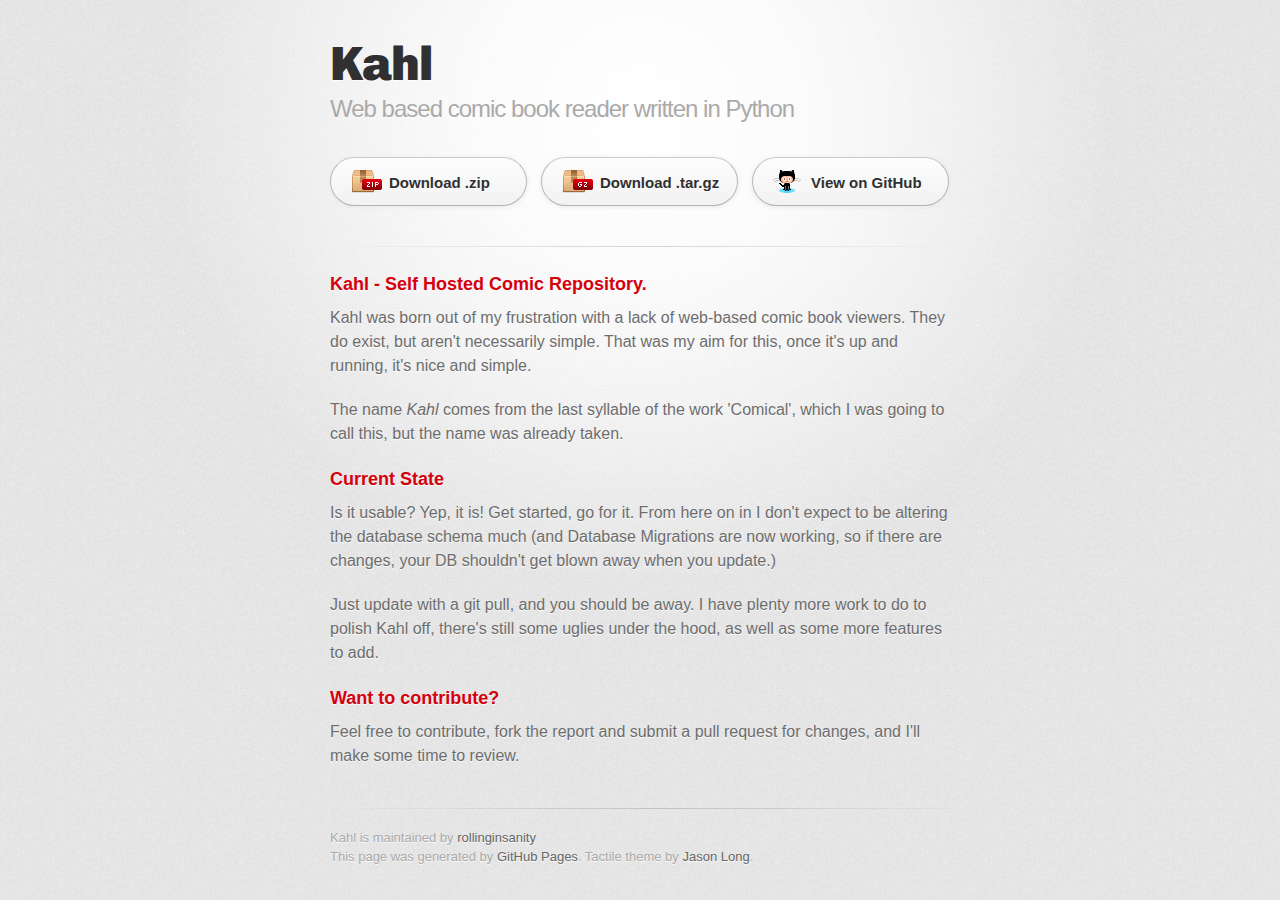
==== index.html @ e3dbe2bc "Create gh-pages branch via GitHub" ====
<!DOCTYPE html>
<html>
  <head>
    <meta charset='utf-8'>
    <meta http-equiv="X-UA-Compatible" content="chrome=1">
    <link href='https://fonts.googleapis.com/css?family=Chivo:900' rel='stylesheet' type='text/css'>
    <link rel="stylesheet" type="text/css" href="stylesheets/stylesheet.css" media="screen">
    <link rel="stylesheet" type="text/css" href="stylesheets/github-dark.css" media="screen">
    <link rel="stylesheet" type="text/css" href="stylesheets/print.css" media="print">
    <!--[if lt IE 9]>
    <script src="//html5shiv.googlecode.com/svn/trunk/html5.js"></script>
    <![endif]-->
    <title>Kahl by rollinginsanity</title>
  </head>

  <body>
    <div id="container">
      <div class="inner">

        <header>
          <h1>Kahl</h1>
          <h2>Web based comic book reader written in Python</h2>
        </header>

        <section id="downloads" class="clearfix">
          <a href="https://github.com/rollinginsanity/Kahl/zipball/master" id="download-zip" class="button"><span>Download .zip</span></a>
          <a href="https://github.com/rollinginsanity/Kahl/tarball/master" id="download-tar-gz" class="button"><span>Download .tar.gz</span></a>
          <a href="https://github.com/rollinginsanity/Kahl" id="view-on-github" class="button"><span>View on GitHub</span></a>
        </section>

        <hr>

        <section id="main_content">
          <h3>
<a id="kahl---self-hosted-comic-repository" class="anchor" href="#kahl---self-hosted-comic-repository" aria-hidden="true"><span class="octicon octicon-link"></span></a>Kahl - Self Hosted Comic Repository.</h3>

<p>Kahl was born out of my frustration with a lack of web-based comic book viewers. They do exist, but aren't necessarily simple. That was my aim for this, once it's up and running, it's nice and simple.</p>

<p>The name <em>Kahl</em> comes from the last syllable of the work 'Comical', which I was going to call this, but the name was already taken.</p>

<h3>
<a id="current-state" class="anchor" href="#current-state" aria-hidden="true"><span class="octicon octicon-link"></span></a>Current State</h3>

<p>Is it usable? Yep, it is! Get started, go for it. From here on in I don't expect to be altering the database schema much (and Database Migrations are now working, so if there are changes, your DB shouldn't get blown away when you update.)</p>

<p>Just update with a git pull, and you should be away. I have plenty more work to do to polish Kahl off, there's still some uglies under the hood, as well as some more features to add.</p>

<h3>
<a id="want-to-contribute" class="anchor" href="#want-to-contribute" aria-hidden="true"><span class="octicon octicon-link"></span></a>Want to contribute?</h3>

<p>Feel free to contribute, fork the report and submit a pull request for changes, and I'll make some time to review.</p>
        </section>

        <footer>
          Kahl is maintained by <a href="https://github.com/rollinginsanity">rollinginsanity</a><br>
          This page was generated by <a href="https://pages.github.com">GitHub Pages</a>. Tactile theme by <a href="https://twitter.com/jasonlong">Jason Long</a>.
        </footer>

        
      </div>
    </div>
  </body>
</html>
---- stylesheets/stylesheet.css ----
/* http://meyerweb.com/eric/tools/css/reset/
   v2.0 | 20110126
   License: none (public domain)
*/
html, body, div, span, applet, object, iframe,
h1, h2, h3, h4, h5, h6, p, blockquote, pre,
a, abbr, acronym, address, big, cite, code,
del, dfn, em, img, ins, kbd, q, s, samp,
small, strike, strong, sub, sup, tt, var,
b, u, i, center,
dl, dt, dd, ol, ul, li,
fieldset, form, label, legend,
table, caption, tbody, tfoot, thead, tr, th, td,
article, aside, canvas, details, embed,
figure, figcaption, footer, header, hgroup,
menu, nav, output, ruby, section, summary,
time, mark, audio, video {
	padding: 0;
	margin: 0;
	font: inherit;
	font-size: 100%;
	vertical-align: baseline;
	border: 0;
}
/* HTML5 display-role reset for older browsers */
article, aside, details, figcaption, figure,
footer, header, hgroup, menu, nav, section {
	display: block;
}
body {
	line-height: 1;
}
ol, ul {
	list-style: none;
}
blockquote, q {
	quotes: none;
}
blockquote:before, blockquote:after,
q:before, q:after {
	content: '';
	content: none;
}
table {
	border-spacing: 0;
	border-collapse: collapse;
}

/* LAYOUT STYLES */
body {
  font-family: 'Helvetica Neue', Helvetica, Arial, serif;
  font-size: 1em;
  line-height: 1.5;
  color: #6d6d6d;
  text-shadow: 0 1px 0 rgba(255, 255, 255, 0.8);
  background: #e7e7e7 url(../images/body-bg.png) 0 0 repeat;
}

a {
  color: #d5000d;
}
a:hover {
  color: #c5000c;
}

header {
  padding-top: 35px;
  padding-bottom: 25px;
}

header h1 {
  font-family: 'Chivo', 'Helvetica Neue', Helvetica, Arial, serif;
  font-size: 48px; font-weight: 900;
  line-height: 1.2;
  color: #303030;
  letter-spacing: -1px;
}

header h2 {
  font-size: 24px;
  font-weight: normal;
  line-height: 1.3;
  color: #aaa;
  letter-spacing: -1px;
}

#container {
  min-height: 595px;
  background: transparent url(../images/highlight-bg.jpg) 50% 0 no-repeat;
}

.inner {
  width: 620px;
  margin: 0 auto;
}

#container .inner img {
  max-width: 100%;
}

#downloads {
  margin-bottom: 40px;
}

a.button {
  display: block;
  float: left;
  width: 179px;
  padding: 12px 8px 12px 8px;
  margin-right: 14px;
  font-size: 15px;
  font-weight: bold;
  line-height: 25px;
  color: #303030;
  background: #fdfdfd; /* Old browsers */
  background: -moz-linear-gradient(top,  #fdfdfd 0%, #f2f2f2 100%); /* FF3.6+ */
  background: -webkit-gradient(linear, left top, left bottom, color-stop(0%,#fdfdfd), color-stop(100%,#f2f2f2)); /* Chrome,Safari4+ */
  background: -webkit-linear-gradient(top,  #fdfdfd 0%,#f2f2f2 100%); /* Chrome10+,Safari5.1+ */
  background: -o-linear-gradient(top,  #fdfdfd 0%,#f2f2f2 100%); /* Opera 11.10+ */
  background: -ms-linear-gradient(top,  #fdfdfd 0%,#f2f2f2 100%); /* IE10+ */
  background: linear-gradient(top,  #fdfdfd 0%,#f2f2f2 100%); /* W3C */
  filter: progid:DXImageTransform.Microsoft.gradient( startColorstr='#fdfdfd', endColorstr='#f2f2f2',GradientType=0 ); /* IE6-9 */
  border-top: solid 1px #cbcbcb;
  border-right: solid 1px #b7b7b7;
  border-bottom: solid 1px #b3b3b3;
  border-left: solid 1px #b7b7b7;
  border-radius: 30px;
  -webkit-box-shadow: 10px 10px 5px #888;
  -moz-box-shadow: 10px 10px 5px #888;
  box-shadow: 0px 1px 5px #e8e8e8;
  -moz-border-radius: 30px;
  -webkit-border-radius: 30px;
}
a.button:hover {
  background: #fafafa; /* Old browsers */
  background: -moz-linear-gradient(top,  #fdfdfd 0%, #f6f6f6 100%); /* FF3.6+ */
  background: -webkit-gradient(linear, left top, left bottom, color-stop(0%,#fdfdfd), color-stop(100%,#f6f6f6)); /* Chrome,Safari4+ */
  background: -webkit-linear-gradient(top,  #fdfdfd 0%,#f6f6f6 100%); /* Chrome10+,Safari5.1+ */
  background: -o-linear-gradient(top,  #fdfdfd 0%,#f6f6f6 100%); /* Opera 11.10+ */
  background: -ms-linear-gradient(top,  #fdfdfd 0%,#f6f6f6 100%); /* IE10+ */
  background: linear-gradient(top,  #fdfdfd 0%,#f6f6f6, 100%); /* W3C */
  filter: progid:DXImageTransform.Microsoft.gradient( startColorstr='#fdfdfd', endColorstr='#f6f6f6',GradientType=0 ); /* IE6-9 */
  border-top: solid 1px #b7b7b7;
  border-right: solid 1px #b3b3b3;
  border-bottom: solid 1px #b3b3b3;
  border-left: solid 1px #b3b3b3;
}

a.button span {
  display: block;
  height: 23px;
  padding-left: 50px;
}

#download-zip span {
  background: transparent url(../images/zip-icon.png) 12px 50% no-repeat;
}
#download-tar-gz span {
  background: transparent url(../images/tar-gz-icon.png) 12px 50% no-repeat;
}
#view-on-github span {
  background: transparent url(../images/octocat-icon.png) 12px 50% no-repeat;
}
#view-on-github {
  margin-right: 0;
}

code, pre {
  margin-bottom: 30px;
  font-family: Monaco, "Bitstream Vera Sans Mono", "Lucida Console", Terminal;
  font-size: 14px;
  color: #222;
}

code {
  padding: 0 3px;
  background-color: #f2f2f2;
  border: solid 1px #ddd;
}

pre {
  padding: 20px;
  overflow: auto;
  color: #f2f2f2;
  text-shadow: none;
  background: #303030;
}
pre code {
  padding: 0;
  color: #f2f2f2;
  background-color: #303030;
  border: none;
}

ul, ol, dl {
  margin-bottom: 20px;
}


/* COMMON STYLES */

hr {
  height: 1px;
  padding-bottom: 1em;
  margin-top: 1em;
  line-height: 1px;
  background: transparent url('../images/hr.png') 50% 0 no-repeat;
  border: none;
}

strong {
  font-weight: bold;
}

em {
  font-style: italic;
}

table {
  width: 100%;
  border: 1px solid #ebebeb;
}

th {
  font-weight: 500;
}

td {
  font-weight: 300;
  text-align: center;
  border: 1px solid #ebebeb;
}

form {
  padding: 20px;
  background: #f2f2f2;

}


/* GENERAL ELEMENT TYPE STYLES */

h1 {
  font-size: 32px;
}

h2 {
  margin-bottom: 8px;
  font-size: 22px;
  font-weight: bold;
  color: #303030;
}

h3 {
  margin-bottom: 8px;
  font-size: 18px;
  font-weight: bold;
  color: #d5000d;
}

h4 {
  font-size: 16px;
  font-weight: bold;
  color: #303030;
}

h5 {
  font-size: 1em;
  color: #303030;
}

h6 {
  font-size: .8em;
  color: #303030;
}

p {
  margin-bottom: 20px;
  font-weight: 300;
}

a {
  text-decoration: none;
}

p a {
  font-weight: 400;
}

blockquote {
  padding: 0 0 0 30px;
  margin-bottom: 20px;
  font-size: 1.6em;
  border-left: 10px solid #e9e9e9;
}

ul li {
  list-style-position: inside;
  list-style: disc;
  padding-left: 20px;
}

ol li {
  list-style-position: inside;
  list-style: decimal;
  padding-left: 3px;
}

dl dt {
  color: #303030;
}

footer {
  padding-top: 20px;
  padding-bottom: 30px;
  margin-top: 40px;
  font-size: 13px;
  color: #aaa;
  background: transparent url('../images/hr.png') 0 0 no-repeat;
}

footer a {
  color: #666;
}
footer a:hover {
  color: #444;
}

/* MISC */
.clearfix:after {
  display: block;
  height: 0;
  clear: both;
  visibility: hidden;
  content: '.';
}

.clearfix {display: inline-block;}
* html .clearfix {height: 1%;}
.clearfix {display: block;}

/* #Media Queries
================================================== */

/* Smaller than standard 960 (devices and browsers) */
@media only screen and (max-width: 959px) { }

/* Tablet Portrait size to standard 960 (devices and browsers) */
@media only screen and (min-width: 768px) and (max-width: 959px) { }

/* All Mobile Sizes (devices and browser) */
@media only screen and (max-width: 767px) {
  header {
    padding-top: 10px;
    padding-bottom: 10px;
  }
  #downloads {
    margin-bottom: 25px;
  }
  #download-zip, #download-tar-gz {
    display: none;
  }
  .inner {
    width: 94%;
    margin: 0 auto;
  }
}

/* Mobile Landscape Size to Tablet Portrait (devices and browsers) */
@media only screen and (min-width: 480px) and (max-width: 767px) { }

/* Mobile Portrait Size to Mobile Landscape Size (devices and browsers) */
@media only screen and (max-width: 479px) { }
---- stylesheets/github-dark.css ----
/*
   Copyright 2014 GitHub Inc.

   Licensed under the Apache License, Version 2.0 (the "License");
   you may not use this file except in compliance with the License.
   You may obtain a copy of the License at

       http://www.apache.org/licenses/LICENSE-2.0

   Unless required by applicable law or agreed to in writing, software
   distributed under the License is distributed on an "AS IS" BASIS,
   WITHOUT WARRANTIES OR CONDITIONS OF ANY KIND, either express or implied.
   See the License for the specific language governing permissions and
   limitations under the License.

*/

.pl-c /* comment */ {
  color: #969896;
}

.pl-c1      /* constant, markup.raw, meta.diff.header, meta.module-reference, meta.property-name, support, support.constant, support.variable, variable.other.constant */,
.pl-s .pl-v /* string variable */ {
  color: #0099cd;
}

.pl-e  /* entity */,
.pl-en /* entity.name */ {
  color: #9774cb;
}

.pl-s .pl-s1 /* string source */,
.pl-smi      /* storage.modifier.import, storage.modifier.package, storage.type.java, variable.other, variable.parameter.function */ {
  color: #ddd;
}

.pl-ent /* entity.name.tag */ {
  color: #7bcc72;
}

.pl-k /* keyword, storage, storage.type */ {
  color: #cc2372;
}

.pl-pds              /* punctuation.definition.string, string.regexp.character-class */,
.pl-s                /* string */,
.pl-s .pl-pse .pl-s1 /* string punctuation.section.embedded source */,
.pl-sr               /* string.regexp */,
.pl-sr .pl-cce       /* string.regexp constant.character.escape */,
.pl-sr .pl-sra       /* string.regexp string.regexp.arbitrary-repitition */,
.pl-sr .pl-sre       /* string.regexp source.ruby.embedded */ {
  color: #3c66e2;
}

.pl-v /* variable */ {
  color: #fb8764;
}

.pl-id /* invalid.deprecated */ {
  color: #e63525;
}

.pl-ii /* invalid.illegal */ {
  background-color: #e63525;
  color: #f8f8f8;
}

.pl-sr .pl-cce /* string.regexp constant.character.escape */ {
  color: #7bcc72;
  font-weight: bold;
}

.pl-ml /* markup.list */ {
  color: #c26b2b;
}

.pl-mh        /* markup.heading */,
.pl-mh .pl-en /* markup.heading entity.name */,
.pl-ms        /* meta.separator */ {
  color: #264ec5;
  font-weight: bold;
}

.pl-mq /* markup.quote */ {
  color: #00acac;
}

.pl-mi /* markup.italic */ {
  color: #ddd;
  font-style: italic;
}

.pl-mb /* markup.bold */ {
  color: #ddd;
  font-weight: bold;
}

.pl-md /* markup.deleted, meta.diff.header.from-file */ {
  background-color: #ffecec;
  color: #bd2c00;
}

.pl-mi1 /* markup.inserted, meta.diff.header.to-file */ {
  background-color: #eaffea;
  color: #55a532;
}

.pl-mdr /* meta.diff.range */ {
  color: #9774cb;
  font-weight: bold;
}

.pl-mo /* meta.output */ {
  color: #264ec5;
}
---- stylesheets/print.css ----
html, body, div, span, applet, object, iframe,
h1, h2, h3, h4, h5, h6, p, blockquote, pre,
a, abbr, acronym, address, big, cite, code,
del, dfn, em, img, ins, kbd, q, s, samp,
small, strike, strong, sub, sup, tt, var,
b, u, i, center,
dl, dt, dd, ol, ul, li,
fieldset, form, label, legend,
table, caption, tbody, tfoot, thead, tr, th, td,
article, aside, canvas, details, embed,
figure, figcaption, footer, header, hgroup,
menu, nav, output, ruby, section, summary,
time, mark, audio, video {
  padding: 0;
  margin: 0;
  font: inherit;
  font-size: 100%;
  vertical-align: baseline;
  border: 0;
}
/* HTML5 display-role reset for older browsers */
article, aside, details, figcaption, figure,
footer, header, hgroup, menu, nav, section {
  display: block;
}
body {
  line-height: 1;
}
ol, ul {
  list-style: none;
}
blockquote, q {
  quotes: none;
}
blockquote:before, blockquote:after,
q:before, q:after {
  content: '';
  content: none;
}
table {
  border-spacing: 0;
  border-collapse: collapse;
}
body {
  font-family: 'Helvetica Neue', Helvetica, Arial, serif;
  font-size: 13px;
  line-height: 1.5;
  color: #000;
}

a {
  font-weight: bold;
  color: #d5000d;
}

header {
  padding-top: 35px;
  padding-bottom: 10px;
}

header h1 {
  font-size: 48px;
  font-weight: bold;
  line-height: 1.2;
  color: #303030;
  letter-spacing: -1px;
}

header h2 {
  font-size: 24px;
  font-weight: normal;
  line-height: 1.3;
  color: #aaa;
  letter-spacing: -1px;
}
#downloads {
  display: none;
}
#main_content {
  padding-top: 20px;
}

code, pre {
  margin-bottom: 30px;
  font-family: Monaco, "Bitstream Vera Sans Mono", "Lucida Console", Terminal;
  font-size: 12px;
  color: #222;
}

code {
  padding: 0 3px;
}

pre {
  padding: 20px;
  overflow: auto;
  border: solid 1px #ddd;
}
pre code {
  padding: 0;
}

ul, ol, dl {
  margin-bottom: 20px;
}


/* COMMON STYLES */

table {
  width: 100%;
  border: 1px solid #ebebeb;
}

th {
  font-weight: 500;
}

td {
  font-weight: 300;
  text-align: center;
  border: 1px solid #ebebeb;
}

form {
  padding: 20px;
  background: #f2f2f2;

}


/* GENERAL ELEMENT TYPE STYLES */

h1 {
  font-size: 2.8em;
}

h2 {
  margin-bottom: 8px;
  font-size: 22px;
  font-weight: bold;
  color: #303030;
}

h3 {
  margin-bottom: 8px;
  font-size: 18px;
  font-weight: bold;
  color: #d5000d;
}

h4 {
  font-size: 16px;
  font-weight: bold;
  color: #303030;
}

h5 {
  font-size: 1em;
  color: #303030;
}

h6 {
  font-size: .8em;
  color: #303030;
}

p {
  margin-bottom: 20px;
  font-weight: 300;
}

a {
  text-decoration: none;
}

p a {
  font-weight: 400;
}

blockquote {
  padding: 0 0 0 30px;
  margin-bottom: 20px;
  font-size: 1.6em;
  border-left: 10px solid #e9e9e9;
}

ul li {
  list-style-position: inside;
  list-style: disc;
  padding-left: 20px;
}

ol li {
  list-style-position: inside;
  list-style: decimal;
  padding-left: 3px;
}

dl dd {
  font-style: italic;
  font-weight: 100;
}

footer {
  padding-top: 20px;
  padding-bottom: 30px;
  margin-top: 40px;
  font-size: 13px;
  color: #aaa;
}

footer a {
  color: #666;
}

/* MISC */
.clearfix:after {
  display: block;
  height: 0;
  clear: both;
  visibility: hidden;
  content: '.';
}

.clearfix {display: inline-block;}
* html .clearfix {height: 1%;}
.clearfix {display: block;}
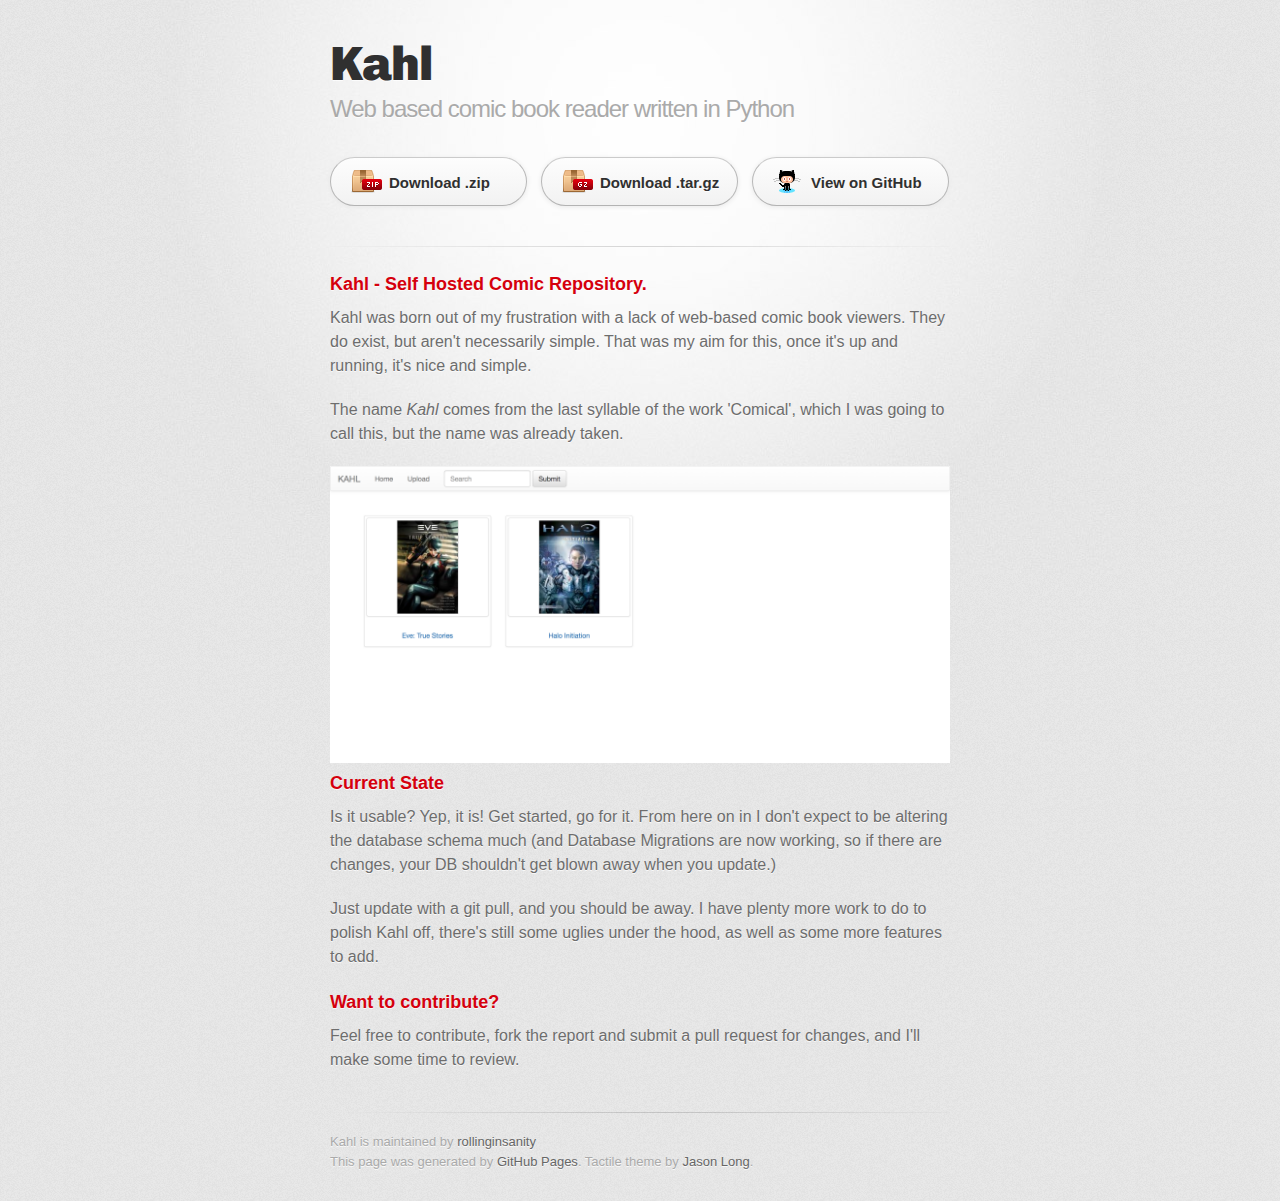
==== commit cbe63ea2: "Added screenshot" ====
--- a/index.html
+++ b/index.html
@@ -38,6 +38,8 @@
 
 <p>The name <em>Kahl</em> comes from the last syllable of the work 'Comical', which I was going to call this, but the name was already taken.</p>
 
+<img src="images/screeny.png" alt="Screenshot"/>
+
 <h3>
 <a id="current-state" class="anchor" href="#current-state" aria-hidden="true"><span class="octicon octicon-link"></span></a>Current State</h3>
 
@@ -56,7 +58,7 @@
           This page was generated by <a href="https://pages.github.com">GitHub Pages</a>. Tactile theme by <a href="https://twitter.com/jasonlong">Jason Long</a>.
         </footer>
 
-        
+
       </div>
     </div>
   </body>
